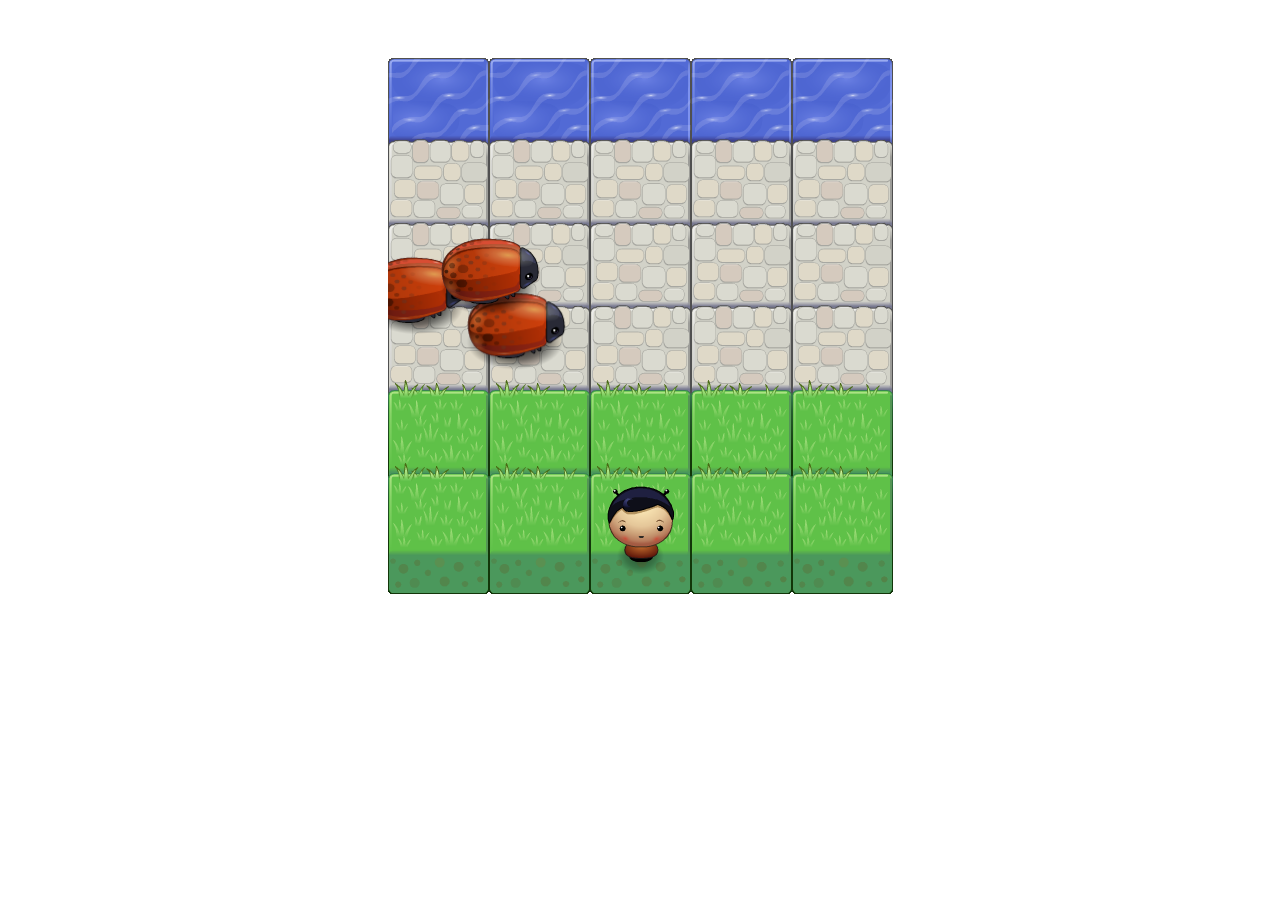
==== javascript_game/index.html @ a3f543ef "add Bugger game page" ====
<!DOCTYPE html>
<html>
<head>
    <title>Effective JavaScript: Frogger</title>
    <link rel="stylesheet" href="css/style.css">
</head>
<body>
    <script src="js/resources.js"></script>
    <script src="js/app.js"></script>
    <script src="js/engine.js"></script>
</body>
</html>
---- javascript_game/css/style.css ----
body {
    text-align: center;
}
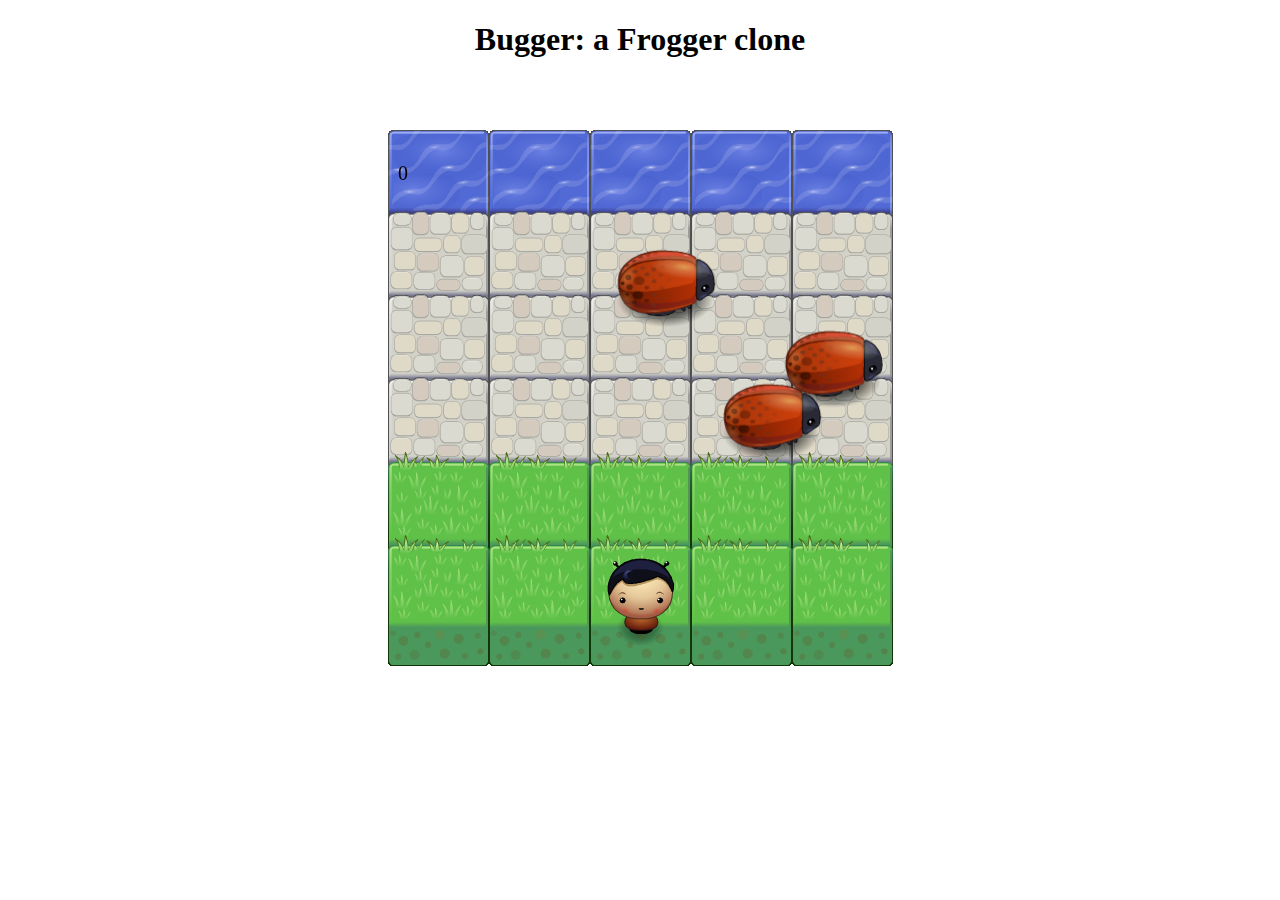
==== commit 6073b28d: "add header and score to bugger" ====
--- a/javascript_game/index.html
+++ b/javascript_game/index.html
@@ -1,10 +1,18 @@
 <!DOCTYPE html>
 <html>
 <head>
-    <title>Effective JavaScript: Frogger</title>
+    <title>Bugger</title>
+    <link rel="stylesheet" href="../css_frameworks/bootstrap.min.css">
     <link rel="stylesheet" href="css/style.css">
 </head>
 <body>
+	<div class="container">
+		<div class="row">
+			<div class="col-md-12">
+				<h1>Bugger: a Frogger clone</h1>
+			</div>
+		</div>
+	</div>
     <script src="js/resources.js"></script>
     <script src="js/app.js"></script>
     <script src="js/engine.js"></script>
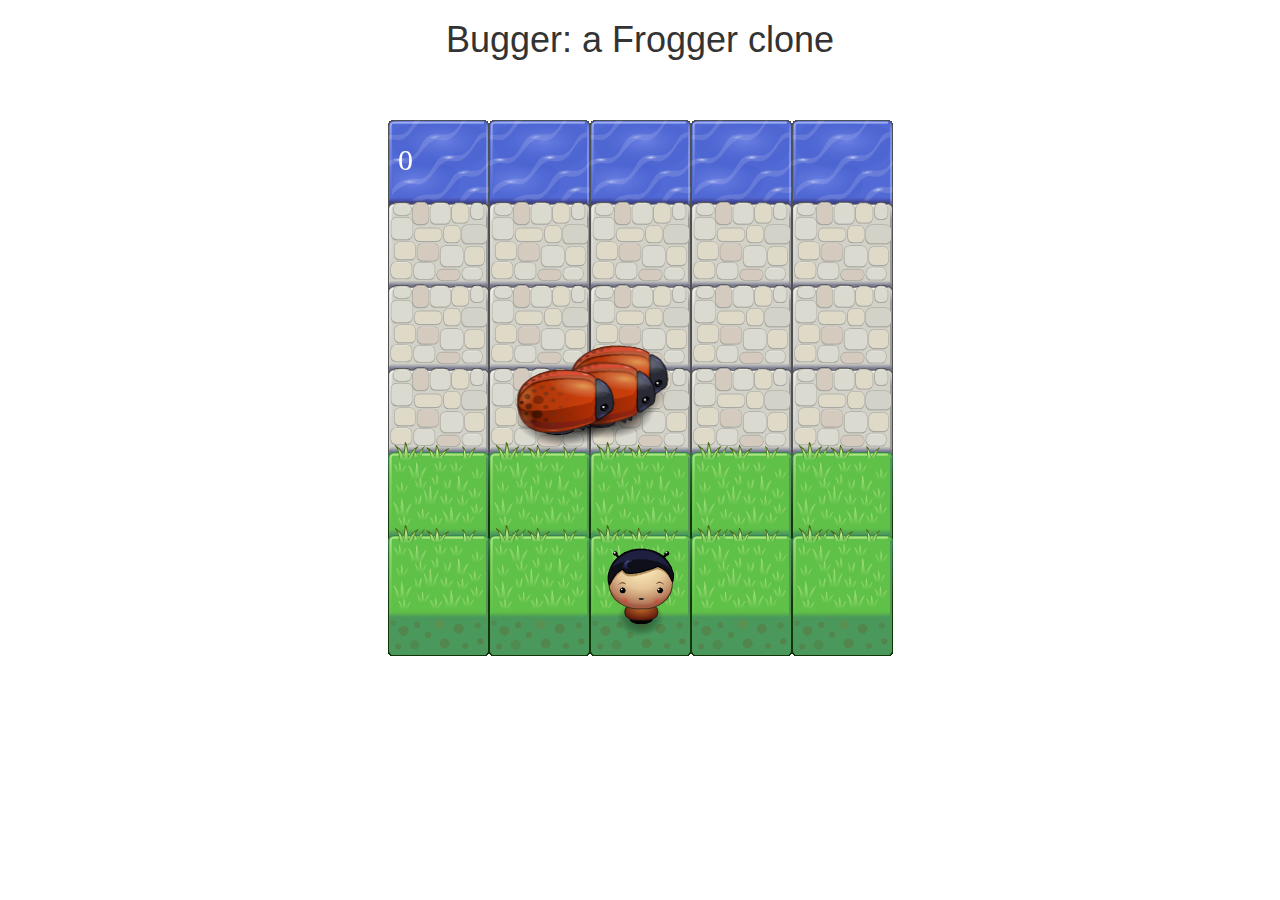
==== commit 53bb3c0d: "put bootstrap in css directory fix score font" ====
--- a/javascript_game/index.html
+++ b/javascript_game/index.html
@@ -2,7 +2,7 @@
 <html>
 <head>
     <title>Bugger</title>
-    <link rel="stylesheet" href="../css_frameworks/bootstrap.min.css">
+    <link rel="stylesheet" href="css/bootstrap.min.css">
     <link rel="stylesheet" href="css/style.css">
 </head>
 <body>
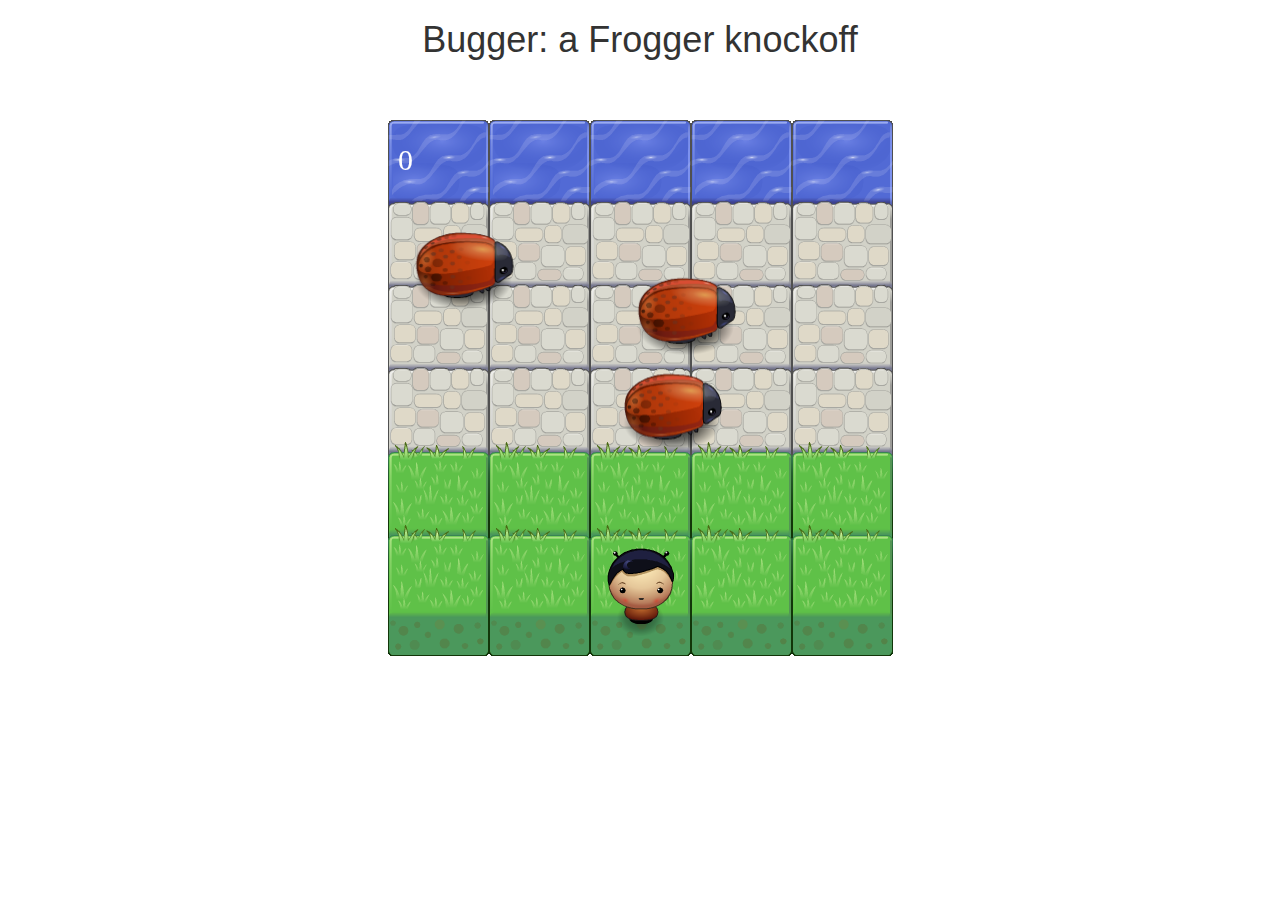
==== commit c61b47b8: "add description of games to home page" ====
--- a/javascript_game/index.html
+++ b/javascript_game/index.html
@@ -9,7 +9,7 @@
 	<div class="container">
 		<div class="row">
 			<div class="col-md-12">
-				<h1>Bugger: a Frogger clone</h1>
+				<h1>Bugger: a Frogger knockoff</h1>
 			</div>
 		</div>
 	</div>
